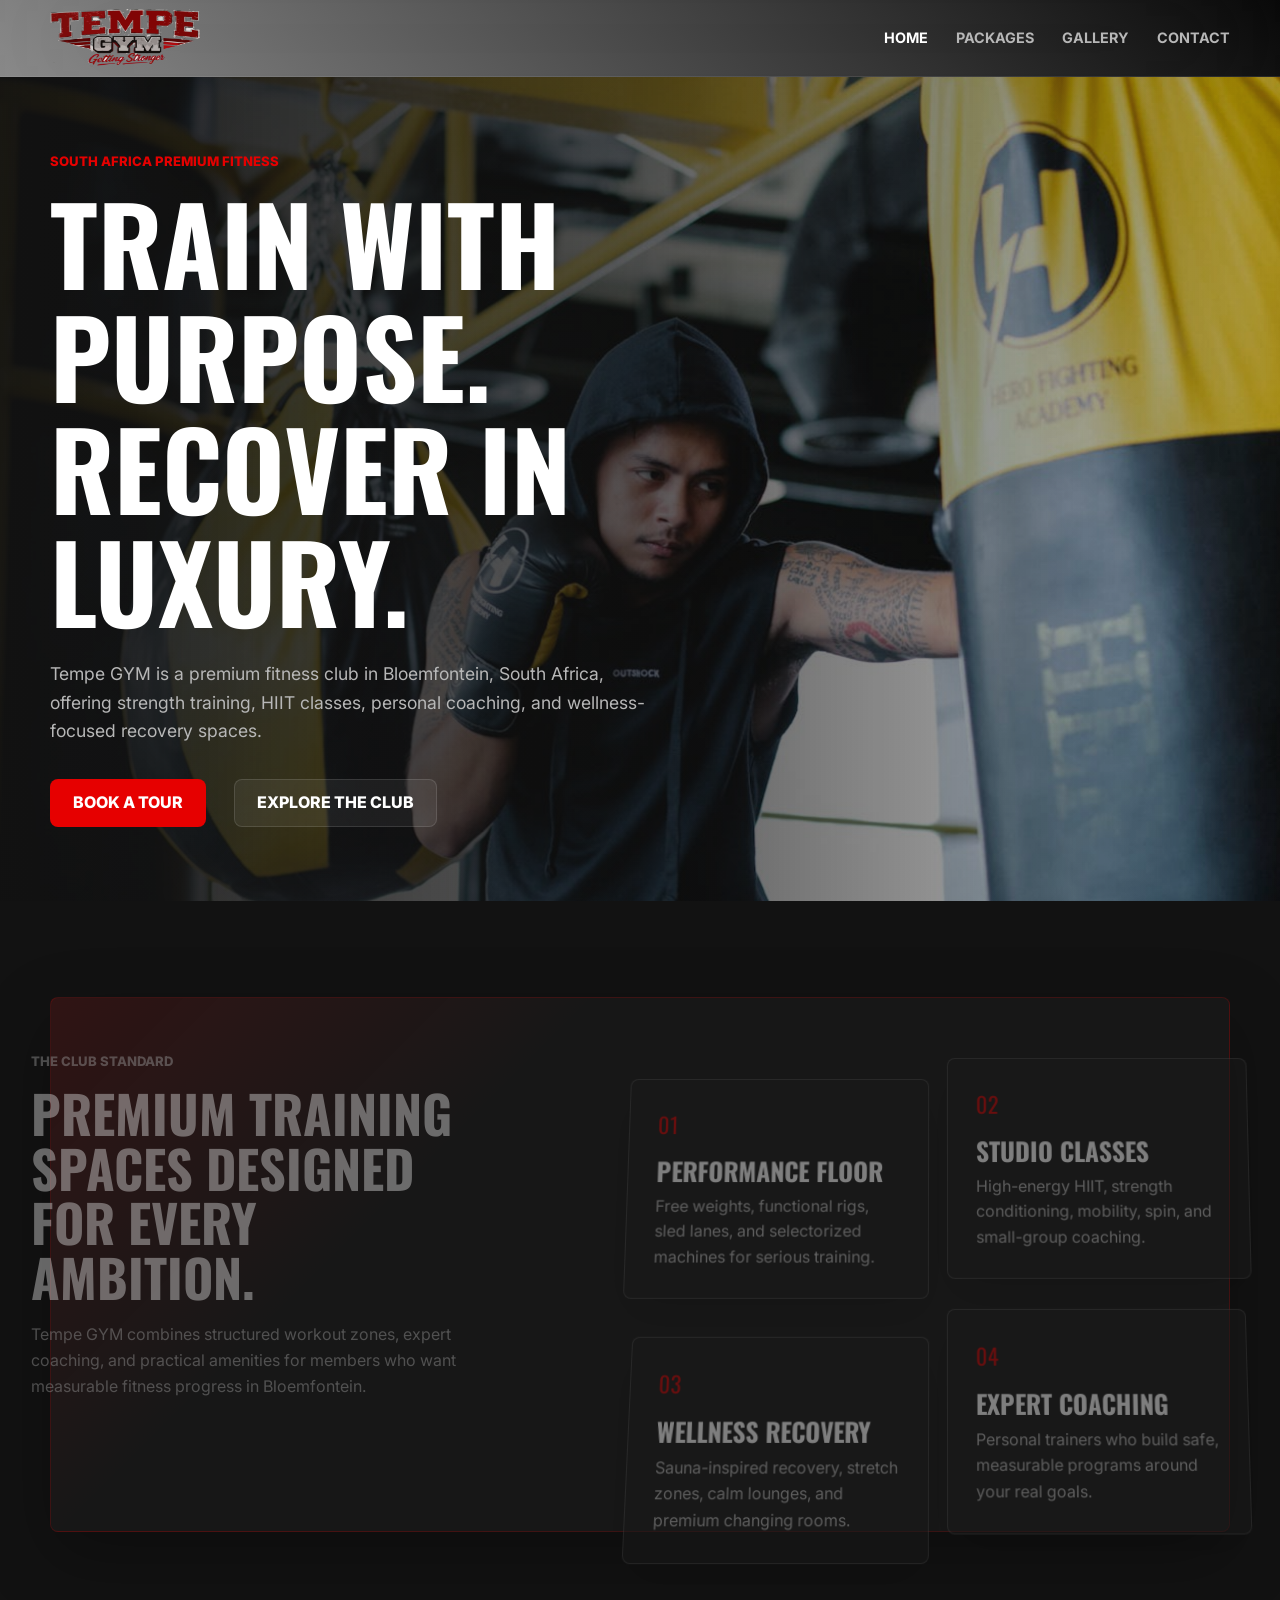
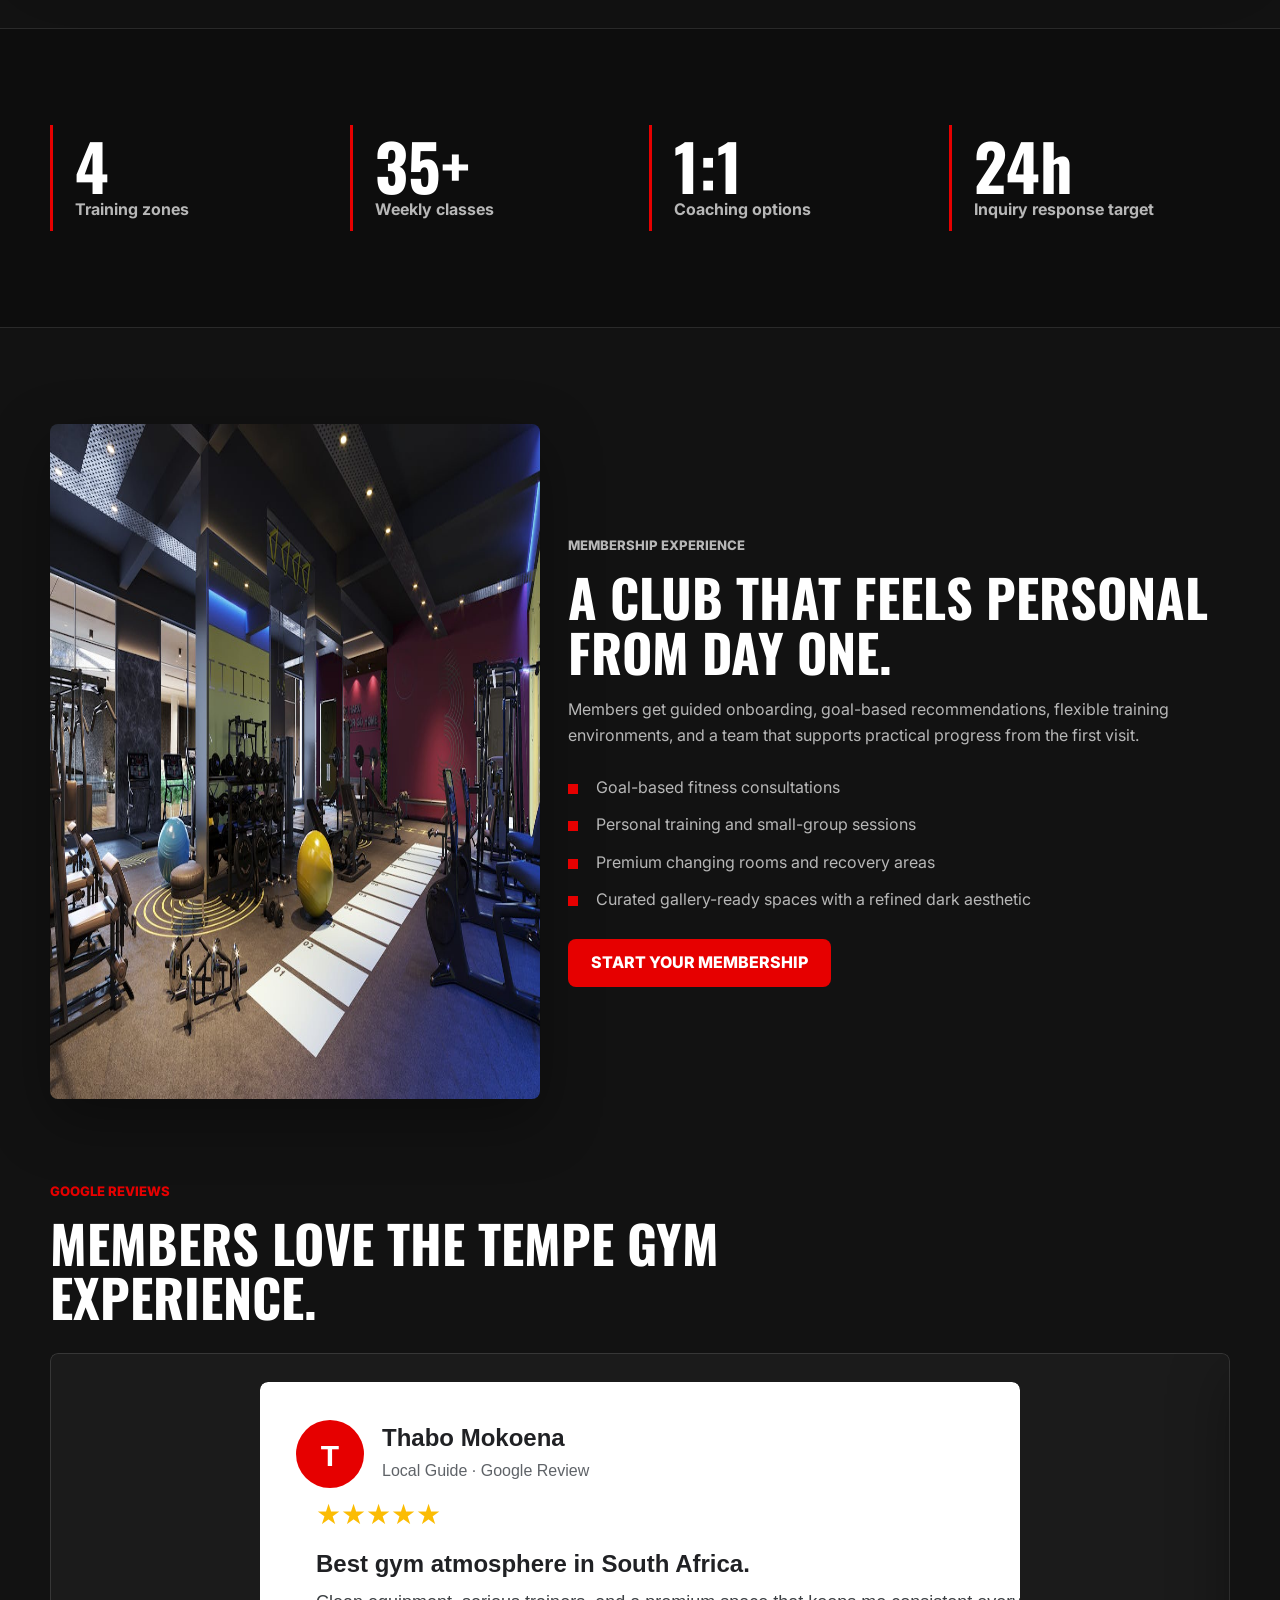
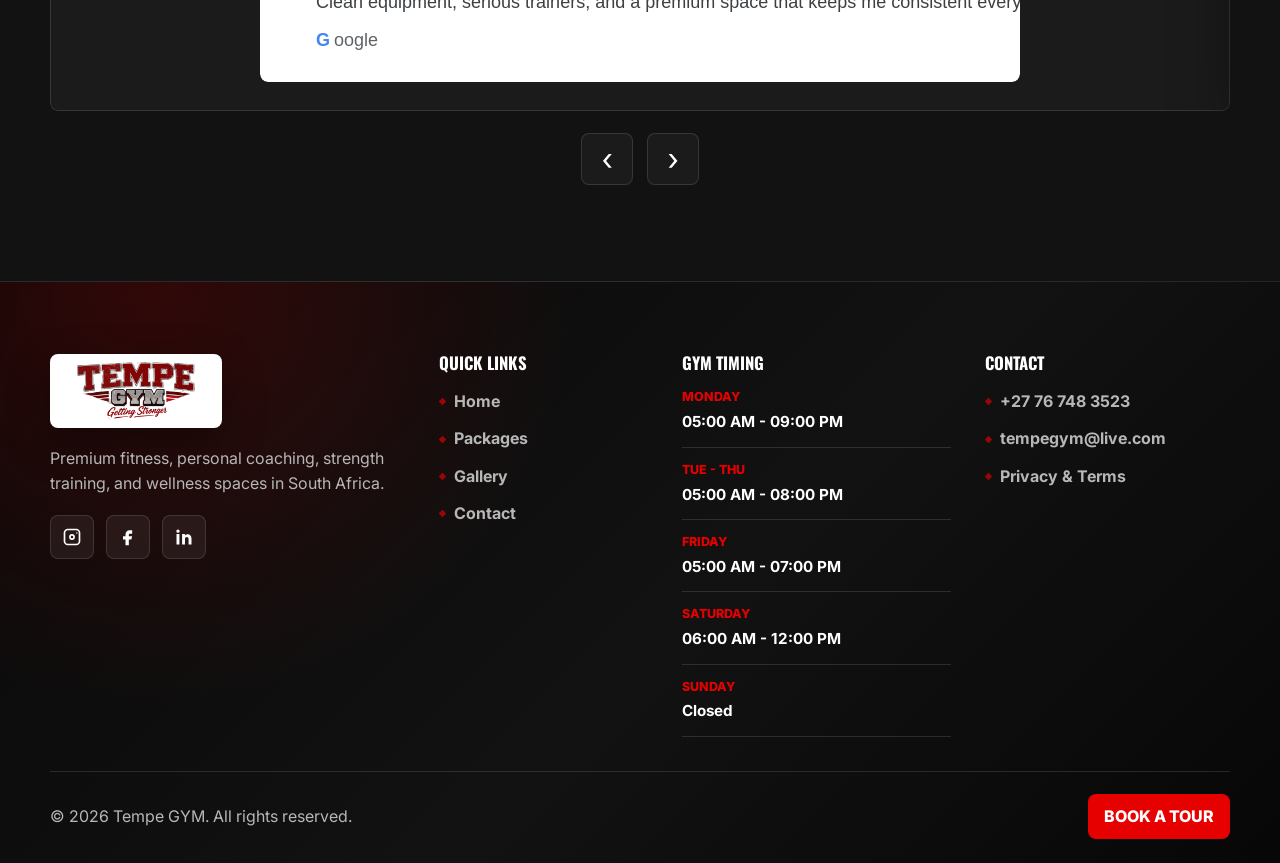
==== index.html @ 2aee2ef6 "Add files via upload Uploading the GYM Website first time." ====
﻿<!DOCTYPE html>
<html lang="en">
<head>
    <meta charset="UTF-8">
    <meta name="viewport" content="width=device-width, initial-scale=1.0">
    <meta name="description" content="Tempe GYM in Bloemfontein offers strength training, classes, personal coaching, wellness spaces, and flexible gym packages.">
    <meta name="robots" content="index, follow">
    <link rel="canonical" href="https://www.example.com/">
    <meta property="og:type" content="website">
    <meta property="og:site_name" content="Tempe GYM">
    <meta property="og:title" content="Tempe GYM Bloemfontein | Premium Fitness Club">
    <meta property="og:description" content="Tempe GYM in Bloemfontein offers strength training, classes, personal coaching, wellness spaces, and flexible gym packages.">
    <meta property="og:url" content="https://www.example.com/">
    <meta property="og:image" content="https://www.example.com/assets/img/hero-gym.jpg">
    <meta name="twitter:card" content="summary_large_image">
    <title>Tempe GYM Bloemfontein | Premium Fitness Club</title>
    <link rel="icon" type="image/png" href="assets/img/favicon.png">
    <link rel="preconnect" href="https://fonts.googleapis.com">
    <link rel="preconnect" href="https://fonts.gstatic.com" crossorigin>
    <link href="https://fonts.googleapis.com/css2?family=Inter:wght@400;500;600;700&family=Oswald:wght@500;600;700&display=swap" rel="stylesheet">
    <link rel="stylesheet" href="assets/css/style.css">
    <script type="application/ld+json">
{
    "@context": "https://schema.org",
    "@graph": [
        {
            "@type": "WebSite",
            "@id": "https://www.example.com/#website",
            "name": "Tempe GYM",
            "url": "https://www.example.com/",
            "inLanguage": "en-ZA"
        },
        {
            "@type": [
                "LocalBusiness",
                "HealthClub"
            ],
            "@id": "https://www.example.com/#localbusiness",
            "name": "Tempe GYM",
            "url": "https://www.example.com/",
            "image": "https://www.example.com/assets/img/logo.png",
            "telephone": "+27 76 748 3523",
            "email": "tempegym@live.com",
            "priceRange": "R200-R799",
            "address": {
                "@type": "PostalAddress",
                "streetAddress": "Furstenburg Rd, Tempe",
                "addressLocality": "Bloemfontein",
                "postalCode": "9300",
                "addressCountry": "ZA"
            },
            "openingHoursSpecification": [
                {
                    "@type": "OpeningHoursSpecification",
                    "dayOfWeek": "Monday",
                    "opens": "05:00",
                    "closes": "21:00"
                },
                {
                    "@type": "OpeningHoursSpecification",
                    "dayOfWeek": [
                        "Tuesday",
                        "Wednesday",
                        "Thursday"
                    ],
                    "opens": "05:00",
                    "closes": "20:00"
                },
                {
                    "@type": "OpeningHoursSpecification",
                    "dayOfWeek": "Friday",
                    "opens": "05:00",
                    "closes": "19:00"
                },
                {
                    "@type": "OpeningHoursSpecification",
                    "dayOfWeek": "Saturday",
                    "opens": "06:00",
                    "closes": "12:00"
                }
            ]
        },
        {
            "@type": "WebPage",
            "@id": "https://www.example.com/#webpage",
            "url": "https://www.example.com/",
            "name": "Tempe GYM Bloemfontein | Premium Fitness Club",
            "description": "Tempe GYM in Bloemfontein offers strength training, classes, personal coaching, wellness spaces, and flexible gym packages.",
            "isPartOf": {
                "@id": "https://www.example.com/#website"
            },
            "about": {
                "@id": "https://www.example.com/#localbusiness"
            },
            "inLanguage": "en-ZA"
        },
        {
            "@type": "ItemList",
            "@id": "https://www.example.com/#home-services",
            "name": "Tempe GYM training services",
            "itemListElement": [
                {
                    "@type": "ListItem",
                    "position": 1,
                    "name": "Performance strength floor"
                },
                {
                    "@type": "ListItem",
                    "position": 2,
                    "name": "HIIT and studio classes"
                },
                {
                    "@type": "ListItem",
                    "position": 3,
                    "name": "Personal training and coaching"
                },
                {
                    "@type": "ListItem",
                    "position": 4,
                    "name": "Wellness and recovery areas"
                }
            ]
        }
    ]
}    </script>
</head>
<body>
    <header class="site-header">
        <nav class="nav container" aria-label="Primary navigation">
            <a class="nav__brand" href="index.html" aria-label="Tempe GYM home">
                <span class="logo_img"><img src="assets/img/logo.png" alt="Tempe GYM logo" width="150" height="58"></span>
                <!-- <span>Tempe</span> GYM -->
            </a>
            <button class="nav__toggle" type="button" aria-expanded="false" aria-controls="nav-menu">
                <span></span>
                <span></span>
                <span></span>
            </button>
            <ul class="nav__menu" id="nav-menu">
                <li><a class="is-active" aria-current="page" href="index.html">Home</a></li>
                <li><a class=""  href="packages.html">Packages</a></li>
                <li><a class=""  href="gallery.html">Gallery</a></li>
                <li><a class=""  href="contact.html">Contact</a></li>
            </ul>
        </nav>
    </header>

<main>
    <section class="hero hero--home hero-slider" aria-label="Motivational gym highlights">
        <div class="hero-slider__slides" aria-hidden="true">
            <div class="hero-slider__slide is-active" style="background-image: url('assets/img/hero-gym.jpg');"></div>
            <div class="hero-slider__slide" style="background-image: url('assets/img/luxury-gym-floor.jpg');"></div>
            <div class="hero-slider__slide" style="background-image: url('assets/img/hiit-studio.jpg');"></div>
        </div>
        <div class="hero__overlay"></div>
        <div class="hero__content container reveal">
            <p class="eyebrow">South Africa Premium Fitness</p>
            <h1 class="hero__title">
                <span class="hero-slider__text is-active">Train with purpose. Recover in luxury.</span>
                <span class="hero-slider__text">Push harder than yesterday.</span>
                <span class="hero-slider__text">Your strength starts today.</span>
            </h1>
            <p class="hero__copy">
                Tempe GYM is a premium fitness club in Bloemfontein, South Africa, offering strength training,
                HIIT classes, personal coaching, and wellness-focused recovery spaces.
            </p>
            <div class="hero__actions">
                <a class="button button--primary" href="contact.html">Book a Tour</a>
                <a class="button button--ghost" href="gallery.html">Explore the Club</a>
            </div>
        </div>
    </section>

    <section class="section">
        <div class="container section__grid section__grid--two scroll-sync-section">
            <div class="section__intro reveal">
                <p class="eyebrow">The Club Standard</p>
                <h2>Premium training spaces designed for every ambition.</h2>
                <p>
                    Tempe GYM combines structured workout zones, expert coaching, and practical amenities for members
                    who want measurable fitness progress in Bloemfontein.
                </p>
            </div>
            <div class="feature-grid">
                <article class="feature-card reveal">
                    <span class="feature-card__number">01</span>
                    <h3>Performance Floor</h3>
                    <p>Free weights, functional rigs, sled lanes, and selectorized machines for serious training.</p>
                </article>
                <article class="feature-card reveal">
                    <span class="feature-card__number">02</span>
                    <h3>Studio Classes</h3>
                    <p>High-energy HIIT, strength conditioning, mobility, spin, and small-group coaching.</p>
                </article>
                <article class="feature-card reveal">
                    <span class="feature-card__number">03</span>
                    <h3>Wellness Recovery</h3>
                    <p>Sauna-inspired recovery, stretch zones, calm lounges, and premium changing rooms.</p>
                </article>
                <article class="feature-card reveal">
                    <span class="feature-card__number">04</span>
                    <h3>Expert Coaching</h3>
                    <p>Personal trainers who build safe, measurable programs around your real goals.</p>
                </article>
            </div>
        </div>
    </section>

    <section class="section section--dark">
        <div class="container stats">
            <div class="stat reveal">
                <strong>4</strong>
                <span>Training zones</span>
            </div>
            <div class="stat reveal">
                <strong>35+</strong>
                <span>Weekly classes</span>
            </div>
            <div class="stat reveal">
                <strong>1:1</strong>
                <span>Coaching options</span>
            </div>
            <div class="stat reveal">
                <strong>24h</strong>
                <span>Inquiry response target</span>
            </div>
        </div>
    </section>

    <section class="section">
        <div class="container lifestyle">
            <div class="lifestyle__media reveal">
                <img src="assets/img/luxury-gym-floor.jpg" alt="Premium gym strength floor with red lighting" width="900" height="675" loading="lazy">
            </div>
            <div class="lifestyle__content reveal">
                <p class="eyebrow">Membership Experience</p>
                <h2>A club that feels personal from day one.</h2>
                <p>
                    Members get guided onboarding, goal-based recommendations, flexible training environments,
                    and a team that supports practical progress from the first visit.
                </p>
                <ul class="check-list">
                    <li>Goal-based fitness consultations</li>
                    <li>Personal training and small-group sessions</li>
                    <li>Premium changing rooms and recovery areas</li>
                    <li>Curated gallery-ready spaces with a refined dark aesthetic</li>
                </ul>
                <a class="button button--primary" href="contact.html">Start Your Membership</a>
            </div>
        </div>

        <div class="container google-reviews reveal" aria-label="Google reviews carousel">
            <div class="google-reviews__intro">
                <p class="eyebrow">Google Reviews</p>
                <h2>Members love the Tempe GYM experience.</h2>
            </div>
            <div class="google-reviews__carousel">
                <div class="google-reviews__track">
                    <article class="google-review">
                        <img src="assets/img/google-review-1.svg" alt="Google review from Thabo Mokoena rating Tempe GYM five stars" width="760" height="300" loading="lazy">
                    </article>
                    <article class="google-review">
                        <img src="assets/img/google-review-2.svg" alt="Google review from Aisha Naidoo rating Tempe GYM five stars" width="760" height="300" loading="lazy">
                    </article>
                    <article class="google-review">
                        <img src="assets/img/google-review-3.svg" alt="Google review from Liam Jacobs rating Tempe GYM five stars" width="760" height="300" loading="lazy">
                    </article>
                </div>
            </div>
            <div class="google-reviews__controls" aria-label="Google review carousel controls">
                <button class="google-reviews__button" type="button" data-review-direction="prev" aria-label="Show previous Google review">&lsaquo;</button>
                <button class="google-reviews__button" type="button" data-review-direction="next" aria-label="Show next Google review">&rsaquo;</button>
            </div>
        </div>
    </section>
</main>

    <footer class="site-footer">
        <div class="container footer-grid">
            <div class="footer-about">
                <a class="footer-brand footer-brand--image" href="index.html" aria-label="Tempe GYM home">
                    <img src="assets/img/logo.png" alt="Tempe GYM logo" width="172" height="58" loading="lazy">
                </a>
                <p>Premium fitness, personal coaching, strength training, and wellness spaces in South Africa.</p>
                <div class="footer-social" aria-label="Social media links">
                    <a href="#" aria-label="Instagram profile">
                        <svg viewBox="0 0 24 24" aria-hidden="true"><path d="M7 2h10a5 5 0 0 1 5 5v10a5 5 0 0 1-5 5H7a5 5 0 0 1-5-5V7a5 5 0 0 1 5-5Zm0 2a3 3 0 0 0-3 3v10a3 3 0 0 0 3 3h10a3 3 0 0 0 3-3V7a3 3 0 0 0-3-3H7Zm5 4.5A3.5 3.5 0 1 1 12 15.5 3.5 3.5 0 0 1 12 8.5Zm0 2A1.5 1.5 0 1 0 12 13.5 1.5 1.5 0 0 0 12 10.5ZM17.8 6.4a.8.8 0 1 1-.8.8.8.8 0 0 1 .8-.8Z"/></svg>
                    </a>
                    <a href="#" aria-label="Facebook profile">
                        <svg viewBox="0 0 24 24" aria-hidden="true"><path d="M14 8h3V4h-3c-3 0-5 2-5 5v2H6v4h3v7h4v-7h3l1-4h-4V9c0-.6.4-1 1-1Z"/></svg>
                    </a>
                    <a href="#" aria-label="LinkedIn profile">
                        <svg viewBox="0 0 24 24" aria-hidden="true"><path d="M6.5 8.5H3V21h3.5V8.5ZM4.8 3A2 2 0 1 0 4.8 7 2 2 0 0 0 4.8 3ZM21 14c0-3.5-1.9-5.4-4.6-5.4a4 4 0 0 0-3.3 1.6V8.5H9.7V21h3.5v-6.5c0-1.7.9-2.6 2.2-2.6 1.2 0 2.1.8 2.1 2.6V21H21v-7Z"/></svg>
                    </a>
                </div>
            </div>

            <div class="footer-column">
                <h2>Quick Links</h2>
                <ul class="footer-links">
                    <li><a href="index.html">Home</a></li>
                    <li><a href="packages.html">Packages</a></li>
                    <li><a href="gallery.html">Gallery</a></li>
                    <li><a href="contact.html">Contact</a></li>
                </ul>
            </div>

            <div class="footer-column">
                <h2>Gym Timing</h2>
                <ul class="footer-schedule">
                    <li><span>Monday</span><strong>05:00 AM - 09:00 PM</strong></li>
                    <li><span>Tue - Thu</span><strong>05:00 AM - 08:00 PM</strong></li>
                    <li><span>Friday</span><strong>05:00 AM - 07:00 PM</strong></li>
                    <li><span>Saturday</span><strong>06:00 AM - 12:00 PM</strong></li>
                    <li><span>Sunday</span><strong>Closed</strong></li>
                </ul>
            </div>

            <div class="footer-column">
                <h2>Contact</h2>
                <ul class="footer-links footer-contact">
                    <li><a href="tel:+27767483523">+27 76 748 3523</a></li>
                    <li><a href="mailto:tempegym@live.com">tempegym@live.com</a></li>
                    <li><a href="legal.html#privacy">Privacy & Terms</a></li>
                </ul>
            </div>
        </div>

        <div class="container footer-bottom">
            <p>&copy; 2026 Tempe GYM. All rights reserved.</p>
            <a href="contact.html">Book a Tour</a>
        </div>
    </footer>
    <script src="assets/js/main.js" defer></script>
</body>
</html>
---- assets/css/style.css ----
/*
  Main stylesheet for the premium gym website.
  It includes a reset, design tokens, responsive layouts, and BEM-style classes.
*/
:root {
    --color-bg: #121212;
    --color-bg-elevated: #1b1b1b;
    --color-bg-soft: #232323;
    --color-primary: #e60000;
    --color-primary-dark: #a90000;
    --color-text: #ffffff;
    --color-muted: #b7b7b7;
    --color-border: rgba(255, 255, 255, 0.12);
    --font-body: 'Inter', Arial, sans-serif;
    --font-heading: 'Oswald', 'Montserrat', Arial, sans-serif;
    --container: 1180px;
    --radius: 8px;
    --shadow: 0 20px 60px rgba(0, 0, 0, 0.35);
}

*,
*::before,
*::after {
    box-sizing: border-box;
}

* {
    margin: 0;
    padding: 0;
}

html {
    scroll-behavior: smooth;
}

body {
    background: var(--color-bg);
    color: var(--color-text);
    font-family: var(--font-body);
    line-height: 1.6;
}

img,
iframe {
    display: block;
    max-width: 100%;
}

a {
    color: inherit;
    text-decoration: none;
}

ul {
    list-style: none;
}

button,
input,
textarea {
    font: inherit;
}

.container {
    width: min(100% - 32px, var(--container));
    margin-inline: auto;
}

.site-header {
    position: sticky;
    top: 0;
    z-index: 50;
    background: linear-gradient(45deg, rgba(255, 255, 255, 0.5), rgba(0, 0, 0, 0.5));
    border-bottom: 1px solid var(--color-border);
    backdrop-filter: blur(75px);
    
}

.nav {
    min-height: 76px;
    display: flex;
    align-items: center;
    justify-content: space-between;
    gap: 24px;
}

.nav__brand,
.footer-brand {
    font-family: var(--font-heading);
    font-size: 1.6rem;
    font-weight: 700;
    letter-spacing: 0;
    text-transform: uppercase;
}

.nav__brand span,
.footer-brand span {
    color: var(--color-primary);
}

.nav__menu {
    display: flex;
    align-items: center;
    gap: 28px;
}

.nav__menu a {
    color: var(--color-muted);
    font-weight: 700;
    font-size: 0.9rem;
    text-transform: uppercase;
    transition: color 180ms ease;
}

.nav__menu a:hover,
.nav__menu a.is-active {
    color: var(--color-text);
}

.nav__toggle {
    width: 44px;
    height: 44px;
    display: none;
    place-items: center;
    gap: 5px;
    background: transparent;
    border: 1px solid var(--color-border);
    border-radius: var(--radius);
    cursor: pointer;
}

.nav__toggle span {
    width: 20px;
    height: 2px;
    background: var(--color-text);
}

.hero {
    position: relative;
    min-height: calc(100vh - 76px);
    display: grid;
    align-items: center;
    overflow: hidden;
    background: url('../img/hero-gym.svg') center / cover no-repeat;
}

.hero-slider {
    background: var(--color-bg);
}

.hero-slider__slides,
.hero-slider__slide {
    position: absolute;
    inset: 0;
}

.hero-slider__slide {
    background-position: center;
    background-size: cover;
    opacity: 0;
    filter: grayscale(0.35) brightness(0.72) saturate(0.9);
    transform: scale(1.12) translateX(-2%);
    transition: opacity 1000ms ease, filter 1000ms ease, transform 6500ms ease;
}

.hero-slider__slide.is-active {
    opacity: 1;
    filter: grayscale(0) brightness(1) saturate(1.12);
    transform: scale(1.02) translateX(0);
    animation: heroImageDrift 5000ms ease forwards;
}

.hero__overlay {
    position: absolute;
    inset: 0;
    background: linear-gradient(90deg, rgba(18, 18, 18, 0.96), rgba(18, 18, 18, 0.68), rgba(18, 18, 18, 0.2));
}

.hero__content {
    position: relative;
    max-width: 760px;
    margin-left: max(16px, calc((100vw - var(--container)) / 2));
}

.eyebrow {
    color: var(--color-primary);
    font-size: 0.82rem;
    font-weight: 800;
    letter-spacing: 0;
    text-transform: uppercase;
    margin-bottom: 14px;
}

h1,
h2,
h3 {
    font-family: var(--font-heading);
    line-height: 1.05;
    text-transform: uppercase;
}

.hero__title {
    display: grid;
    font-size: clamp(3.4rem, 9vw, 6.7rem);
    margin-bottom: 24px;
}

.hero-slider__text {
    grid-area: 1 / 1;
    opacity: 0;
    filter: blur(8px);
    transform: translateY(30px) skewY(2deg);
    transition: opacity 700ms ease, filter 700ms ease, transform 700ms ease;
}

.hero-slider__text.is-active {
    opacity: 1;
    filter: blur(0);
    transform: translateY(0) skewY(0);
    animation: heroTextPop 750ms cubic-bezier(0.16, 1, 0.3, 1);
}

.hero__content .eyebrow,
.hero__copy,
.hero__actions {
    transition: opacity 420ms ease, transform 420ms ease;
}

.hero__content.is-switching .eyebrow,
.hero__content.is-switching .hero__copy,
.hero__content.is-switching .hero__actions {
    animation: heroContentPulse 680ms ease;
}

@keyframes heroImageDrift {
    from {
        transform: scale(1.1) translateX(2%);
    }

    to {
        transform: scale(1.02) translateX(0);
    }
}

@keyframes heroTextPop {
    0% {
        opacity: 0;
        filter: blur(12px);
        transform: translateY(38px) scale(0.96);
    }

    58% {
        opacity: 1;
        filter: blur(0);
        transform: translateY(-4px) scale(1.01);
    }

    100% {
        opacity: 1;
        filter: blur(0);
        transform: translateY(0) scale(1);
    }
}

@keyframes heroContentPulse {
    0% {
        opacity: 0.35;
        transform: translateY(14px);
    }

    100% {
        opacity: 1;
        transform: translateY(0);
    }
}

.hero__copy,
.page-hero p,
.section__intro p,
.lifestyle__content p,
.legal-block p,
.site-footer p {
    color: var(--color-muted);
}

.hero__copy {
    max-width: 620px;
    font-size: 1.1rem;
    margin-bottom: 34px;
}

.hero__actions,
.section__grid,
.lifestyle,
.contact-layout,
.footer-grid {
    display: grid;
    gap: 28px;
}

.hero__actions {
    grid-template-columns: repeat(2, fit-content(220px));
}

.button {
    min-height: 48px;
    display: inline-flex;
    align-items: center;
    justify-content: center;
    border: 1px solid transparent;
    border-radius: var(--radius);
    padding: 0 22px;
    font-weight: 800;
    text-transform: uppercase;
    cursor: pointer;
    transition: transform 180ms ease, background 180ms ease, border-color 180ms ease;
}

.button:hover {
    transform: translateY(-2px);
}

.button--primary {
    background: var(--color-primary);
    color: var(--color-text);
}

.button--primary:hover {
    background: var(--color-primary-dark);
}

.button--ghost {
    border-color: var(--color-border);
    background: rgba(255, 255, 255, 0.06);
}

.section {
    padding: 96px 0;
}

.section--dark {
    background: #0d0d0d;
    border-block: 1px solid var(--color-border);
}

.section__grid--two,
.lifestyle,
.contact-layout {
    grid-template-columns: 0.85fr 1.15fr;
    align-items: start;
}

.scroll-sync-section {
    --scroll-progress: 0;
    --intro-move: calc((1 - var(--scroll-progress)) * 54px);
    --cards-move: calc((1 - var(--scroll-progress)) * -54px);
    --section-brightness: calc(0.82 + (var(--scroll-progress) * 0.26));
    --section-saturation: calc(0.88 + (var(--scroll-progress) * 0.36));
    position: relative;
    padding: 34px;
    border: 1px solid rgba(230, 0, 0, 0.18);
    border-radius: var(--radius);
    background:
        linear-gradient(135deg, rgba(230, 0, 0, 0.12), transparent 32%),
        rgba(255, 255, 255, 0.025);
    box-shadow: 0 24px 70px rgba(0, 0, 0, 0.28);
    transition: border-color 140ms ease, box-shadow 140ms ease, background 140ms ease;
}

.scroll-sync-section:hover {
    border-color: rgba(255, 32, 32, 0.9);
    background:
        linear-gradient(135deg, rgba(255, 38, 38, 0.34), transparent 38%),
        rgba(255, 255, 255, 0.07);
    box-shadow: 0 0 0 1px rgba(255, 56, 56, 0.28), 0 30px 90px rgba(255, 0, 0, 0.28), 0 24px 70px rgba(0, 0, 0, 0.36);
}

.scroll-sync-section .section__intro,
.scroll-sync-section .section__intro.reveal.is-visible {
    transform: translateX(calc(-1 * var(--intro-move))) translateY(calc(var(--intro-move) * 0.35));
    filter: brightness(var(--section-brightness)) saturate(var(--section-saturation));
    opacity: calc(0.45 + (var(--scroll-progress) * 0.55));
    transition: filter 45ms linear, opacity 45ms linear, transform 45ms linear;
}

.scroll-sync-section:hover .section__intro {
    filter: brightness(1.24) saturate(1.5) contrast(1.08);
}

.scroll-sync-section .feature-grid {
    perspective: 900px;
    transform: translateX(calc(-1 * var(--cards-move)));
    transition: transform 45ms linear;
}

.scroll-sync-section .feature-card,
.scroll-sync-section .feature-card.reveal.is-visible {
    transform: translateY(calc((1 - var(--scroll-progress)) * 44px)) rotateX(calc((1 - var(--scroll-progress)) * 6deg));
    filter: brightness(var(--section-brightness)) saturate(var(--section-saturation));
    opacity: calc(0.55 + (var(--scroll-progress) * 0.45));
    border-color: rgba(255, 255, 255, 0.16);
    box-shadow: 0 18px 48px rgba(0, 0, 0, 0.22);
    transition: filter 45ms linear, opacity 45ms linear, transform 140ms ease, border-color 140ms ease, box-shadow 140ms ease, background 140ms ease;
}

.scroll-sync-section .feature-card:hover {
    z-index: 2;
    background: linear-gradient(145deg, #2a2a2a, #171717);
    border-color: rgba(255, 45, 45, 1);
    filter: brightness(1.34) saturate(1.65) contrast(1.12);
    opacity: 1;
    transform: translateY(-12px) scale(1.06);
    box-shadow: 0 0 0 1px rgba(255, 255, 255, 0.08), 0 0 32px rgba(255, 0, 0, 0.42), 0 28px 72px rgba(255, 0, 0, 0.34), 0 18px 48px rgba(0, 0, 0, 0.32);
}

.scroll-sync-section .feature-grid:hover .feature-card:not(:hover) {
    opacity: 0.52;
    filter: grayscale(0.62) brightness(0.66) saturate(0.7);
}

.scroll-sync-section .feature-card:hover .feature-card__number {
    color: #ff2b2b;
    text-shadow: 0 0 10px rgba(255, 43, 43, 0.92), 0 0 28px rgba(255, 0, 0, 0.7);
}

.scroll-sync-section .feature-card:hover h3 {
    color: #ffffff;
    text-shadow: 0 0 18px rgba(255, 255, 255, 0.18);
}

.scroll-sync-section .feature-card:hover p {
    color: #f2f2f2;
}

.scroll-sync-section .feature-card:nth-child(2),
.scroll-sync-section .feature-card.reveal.is-visible:nth-child(2) {
    transform: translateY(calc((1 - var(--scroll-progress)) * 24px)) rotateX(calc((1 - var(--scroll-progress)) * 4deg));
}

.scroll-sync-section .feature-card:nth-child(3),
.scroll-sync-section .feature-card.reveal.is-visible:nth-child(3) {
    transform: translateY(calc((1 - var(--scroll-progress)) * 64px)) rotateX(calc((1 - var(--scroll-progress)) * 8deg));
}

.scroll-sync-section .feature-card:nth-child(4),
.scroll-sync-section .feature-card.reveal.is-visible:nth-child(4) {
    transform: translateY(calc((1 - var(--scroll-progress)) * 36px)) rotateX(calc((1 - var(--scroll-progress)) * 5deg));
}

.scroll-sync-section.is-scroll-complete .feature-card {
    border-color: rgba(230, 0, 0, 0.28);
}

.section__intro h2,
.lifestyle__content h2,
.contact-form h2,
.contact-panel h2,
.legal-block h2 {
    font-size: clamp(2rem, 5vw, 3.25rem);
    margin-bottom: 18px;
}

.feature-grid,
.gallery-grid,
.stats,
.footer-grid {
    display: grid;
    gap: 18px;
}

.feature-grid {
    grid-template-columns: repeat(2, minmax(0, 1fr));
}

.feature-card,
.contact-panel,
.contact-form,
.legal-block {
    background: var(--color-bg-elevated);
    border: 1px solid var(--color-border);
    border-radius: var(--radius);
    padding: 28px;
}

.feature-card__number {
    color: var(--color-primary);
    font-family: var(--font-heading);
    font-size: 1.4rem;
}

.feature-card h3 {
    font-size: 1.6rem;
    margin: 16px 0 10px;
}

.feature-card p,
.contact-method p,
.contact-panel__lead {
    color: var(--color-muted);
}

.stats {
    grid-template-columns: repeat(4, 1fr);
}

.stat {
    border-left: 3px solid var(--color-primary);
    padding: 8px 0 8px 22px;
}

.stat strong {
    display: block;
    font-family: var(--font-heading);
    font-size: clamp(2.4rem, 6vw, 4rem);
    line-height: 1;
}

.stat span {
    color: var(--color-muted);
    font-weight: 700;
}

.lifestyle {
    align-items: center;
}

.google-reviews {
    margin-top: 82px;
}

.google-reviews__intro {
    max-width: 720px;
    margin-bottom: 28px;
}

.google-reviews__intro h2 {
    font-size: clamp(2rem, 5vw, 3.25rem);
}

.google-reviews__carousel {
    position: relative;
    overflow: hidden;
    border-radius: var(--radius);
}

.google-reviews__track {
    display: flex;
    transition: transform 520ms ease;
}

.google-review {
    min-width: 100%;
    display: grid;
    place-items: center;
    padding: 28px;
    background: var(--color-bg-elevated);
    border: 1px solid var(--color-border);
    border-radius: var(--radius);
    box-shadow: var(--shadow);
}

.google-review img {
    width: min(100%, 760px);
    border-radius: var(--radius);
}

.google-reviews__controls {
    display: flex;
    justify-content: center;
    gap: 14px;
    margin-top: 22px;
}

.google-reviews__button {
    width: 52px;
    height: 52px;
    display: grid;
    place-items: center;
    color: var(--color-text);
    background: var(--color-bg-elevated);
    border: 1px solid var(--color-border);
    border-radius: var(--radius);
    font-size: 2rem;
    line-height: 1;
    cursor: pointer;
    transition: background 180ms ease, border-color 180ms ease, transform 180ms ease;
}

.google-reviews__button:hover {
    background: var(--color-primary);
    border-color: var(--color-primary);
    transform: translateY(-2px);
}

.lifestyle__media img,
.gallery-card,
.map-frame {
    border-radius: var(--radius);
    overflow: hidden;
    box-shadow: var(--shadow);
}

.check-list {
    display: grid;
    gap: 12px;
    margin: 26px 0;
}

.check-list li {
    position: relative;
    padding-left: 28px;
    color: var(--color-muted);
}

.check-list li::before {
    content: '';
    position: absolute;
    left: 0;
    top: 9px;
    width: 10px;
    height: 10px;
    background: var(--color-primary);
}

.page-hero {
    padding: 116px 0 72px;
    background: linear-gradient(135deg, #151515, #0b0b0b);
    border-bottom: 1px solid var(--color-border);
}

.page-hero h1 {
    max-width: 840px;
    font-size: clamp(2.6rem, 7vw, 5.5rem);
    margin-bottom: 16px;
}

.page-hero p {
    max-width: 720px;
    font-size: 1.05rem;
}

.contact-layout {
    grid-template-columns: 0.8fr 1.2fr;
}

.contact-method {
    border-top: 1px solid var(--color-border);
    padding-top: 18px;
    margin-top: 18px;
}

.contact-method span {
    display: block;
    color: var(--color-primary);
    font-weight: 800;
    margin-bottom: 5px;
}

.contact-form {
    display: grid;
    gap: 18px;
}

.faq-layout {
    display: grid;
    grid-template-columns: 0.85fr 1.15fr;
    gap: 34px;
    align-items: start;
}

.faq-accordion {
    display: grid;
    gap: 14px;
}

.faq-item {
    background: var(--color-bg-elevated);
    border: 1px solid var(--color-border);
    border-radius: var(--radius);
    overflow: hidden;
    transition: border-color 180ms ease, box-shadow 180ms ease, transform 180ms ease;
}

.faq-item:hover,
.faq-item.is-open {
    border-color: rgba(230, 0, 0, 0.62);
    box-shadow: 0 18px 48px rgba(230, 0, 0, 0.16);
}

.faq-item:hover {
    transform: translateY(-3px);
}

.faq-question {
    width: 100%;
    display: flex;
    align-items: center;
    justify-content: space-between;
    gap: 18px;
    padding: 22px 24px;
    color: var(--color-text);
    background: transparent;
    border: 0;
    text-align: left;
    cursor: pointer;
}

.faq-question span {
    font-weight: 800;
    text-transform: uppercase;
}

.faq-question strong {
    width: 34px;
    height: 34px;
    flex: 0 0 34px;
    display: grid;
    place-items: center;
    color: var(--color-text);
    background: var(--color-primary);
    border-radius: var(--radius);
    font-size: 1.45rem;
    line-height: 1;
    transition: transform 180ms ease, background 180ms ease;
}

.faq-item.is-open .faq-question strong {
    background: var(--color-primary-dark);
    transform: rotate(45deg);
}

.faq-answer {
    max-height: 0;
    overflow: hidden;
    transition: max-height 260ms ease;
}

.faq-answer p {
    color: var(--color-muted);
    padding: 0 24px 24px;
}

.form-field {
    display: grid;
    gap: 8px;
}

.form-field label {
    font-weight: 800;
    text-transform: uppercase;
    font-size: 0.82rem;
}

.form-field input,
.form-field textarea {
    width: 100%;
    color: var(--color-text);
    background: var(--color-bg);
    border: 1px solid var(--color-border);
    border-radius: var(--radius);
    padding: 14px 16px;
    outline: none;
}

.form-field input:focus,
.form-field textarea:focus {
    border-color: var(--color-primary);
}

.form-field small {
    min-height: 18px;
    color: #ff6b6b;
}

.form-field.is-invalid input,
.form-field.is-invalid textarea {
    border-color: #ff6b6b;
}

.alert {
    border-radius: var(--radius);
    padding: 14px 16px;
    font-weight: 700;
}

.alert--success {
    background: rgba(46, 204, 113, 0.14);
    border: 1px solid rgba(46, 204, 113, 0.45);
}

.alert--error {
    background: rgba(230, 0, 0, 0.14);
    border: 1px solid rgba(230, 0, 0, 0.45);
}

.map-frame iframe {
    width: 100%;
    height: 430px;
    border: 0;
    filter: grayscale(1);
    transition: filter 280ms ease;
}

.map-frame:hover iframe,
.map-frame:focus-within iframe {
    filter: grayscale(0);
}

.gallery-grid {
    grid-template-columns: repeat(3, minmax(0, 1fr));
}

.package-grid {
    display: grid;
    grid-template-columns: repeat(4, minmax(0, 1fr));
    gap: 18px;
}

.package-card {
    overflow: hidden;
    background: var(--color-bg-elevated);
    border: 1px solid var(--color-border);
    border-radius: var(--radius);
    box-shadow: var(--shadow);
    transition: transform 220ms ease, filter 220ms ease, opacity 220ms ease, border-color 220ms ease, box-shadow 220ms ease;
}

.package-card img {
    width: 100%;
    aspect-ratio: 16 / 9;
    object-fit: cover;
    transition: filter 220ms ease, transform 220ms ease;
}

.package-card__content {
    display: grid;
    gap: 10px;
    padding: 18px;
}

.package-card__duration {
    color: var(--color-primary);
    font-weight: 800;
    font-size: 0.82rem;
    text-transform: uppercase;
}

.package-card strong {
    font-family: var(--font-heading);
    font-size: clamp(1.9rem, 4vw, 2.55rem);
    line-height: 1;
}

.package-card p {
    color: var(--color-muted);
    font-size: 0.92rem;
    line-height: 1.45;
}

.package-card .button {
    width: 100%;
}

.package-grid:hover .package-card {
    opacity: 0.55;
    filter: grayscale(0.65) brightness(0.78);
}

.package-grid .package-card:hover {
    z-index: 2;
    opacity: 1;
    filter: grayscale(0) brightness(1.14) saturate(1.18);
    transform: translateY(-10px) scale(1.04);
    border-color: rgba(230, 0, 0, 0.72);
    box-shadow: 0 24px 70px rgba(230, 0, 0, 0.24), var(--shadow);
}

.package-grid .package-card:hover img {
    filter: saturate(1.28) contrast(1.08);
    transform: scale(1.04);
}

.gallery-card {
    background: var(--color-bg-elevated);
    border: 1px solid var(--color-border);
    transition: transform 220ms ease, border-color 220ms ease, box-shadow 220ms ease, filter 220ms ease;
}

.gallery-card__button {
    width: 100%;
    display: grid;
    text-align: left;
    color: var(--color-text);
    background: transparent;
    border: 0;
    cursor: pointer;
}

.gallery-card img {
    width: 100%;
    aspect-ratio: 16 / 9;
    object-fit: cover;
    filter: grayscale(0.35) brightness(0.86);
    transition: transform 260ms ease, filter 260ms ease;
}

.gallery-card:hover,
.gallery-card:focus-within {
    transform: translateY(-8px) scale(1.02);
    border-color: rgba(230, 0, 0, 0.68);
    box-shadow: 0 22px 64px rgba(230, 0, 0, 0.2), var(--shadow);
}

.gallery-card:hover img {
    filter: grayscale(0) brightness(1.08) saturate(1.22);
    transform: scale(1.08);
}

.gallery-card:focus-within img {
    filter: grayscale(0) brightness(1.08) saturate(1.22);
    transform: scale(1.08);
}

.gallery-card__category {
    color: var(--color-primary);
    font-size: 0.78rem;
    font-weight: 800;
    text-transform: uppercase;
    padding: 12px 16px 2px;
}

.gallery-card strong {
    padding: 0 16px 14px;
    font-size: 1rem;
    line-height: 1.25;
}

.lightbox {
    position: fixed;
    inset: 0;
    z-index: 100;
    display: none;
    place-items: center;
    gap: 18px;
    background: rgba(0, 0, 0, 0.9);
    padding: 28px;
}

.lightbox.is-open {
    display: grid;
}

.lightbox__image {
    max-height: 75vh;
    border-radius: var(--radius);
}

.lightbox__title {
    font-size: clamp(1.6rem, 4vw, 2.8rem);
}

.lightbox__close {
    position: absolute;
    top: 20px;
    right: 20px;
    width: 46px;
    height: 46px;
    color: var(--color-text);
    background: var(--color-primary);
    border: 0;
    border-radius: var(--radius);
    font-size: 2rem;
    line-height: 1;
    cursor: pointer;
}

.legal-layout {
    display: grid;
    gap: 20px;
}

.site-footer {
    padding: 72px 0 24px;
    background:
        radial-gradient(circle at 12% 0%, rgba(230, 0, 0, 0.18), transparent 34%),
        linear-gradient(135deg, #080808, #121212 55%, #070707);
    border-top: 1px solid var(--color-border);
}

.footer-grid {
    grid-template-columns: 1.45fr 0.85fr 1.1fr 1fr;
    gap: 34px;
    align-items: start;
}

.site-footer h2 {
    color: var(--color-text);
    font-size: 1.05rem;
    margin-bottom: 16px;
}

.footer-about {
    display: grid;
    gap: 18px;
}

.footer-brand--image {
    width: 172px;
    display: inline-flex;
    align-items: center;
    padding: 8px 12px;
    background: #ffffff;
    border-radius: var(--radius);
    box-shadow: 0 16px 42px rgba(0, 0, 0, 0.34);
    transition: transform 200ms ease, box-shadow 200ms ease;
}

.footer-brand--image:hover {
    transform: translateY(-4px);
    box-shadow: 0 20px 52px rgba(230, 0, 0, 0.24);
}

.footer-brand--image img {
    width: 100%;
    height: 58px;
    object-fit: contain;
}

.footer-social {
    display: flex;
    flex-wrap: wrap;
    gap: 12px;
}

.footer-social a {
    width: 44px;
    height: 44px;
    display: grid;
    place-items: center;
    color: var(--color-text);
    background: rgba(255, 255, 255, 0.06);
    border: 1px solid var(--color-border);
    border-radius: var(--radius);
    transition: transform 200ms ease, background 200ms ease, border-color 200ms ease, box-shadow 200ms ease;
}

.footer-social a:hover {
    background: var(--color-primary);
    border-color: var(--color-primary);
    transform: translateY(-5px) rotate(-2deg);
    box-shadow: 0 14px 34px rgba(230, 0, 0, 0.32);
}

.footer-social svg {
    width: 20px;
    height: 20px;
    fill: currentColor;
}

.footer-column {
    min-width: 0;
}

.footer-links {
    display: grid;
    gap: 10px;
}

.footer-links a {
    position: relative;
    display: inline-flex;
    align-items: center;
    gap: 8px;
    color: var(--color-muted);
    font-weight: 700;
    transition: color 180ms ease, transform 180ms ease;
}

.footer-links a::before {
    content: '';
    width: 7px;
    height: 7px;
    background: var(--color-primary);
    opacity: 0.65;
    transform: rotate(45deg) scale(0.75);
    transition: opacity 180ms ease, transform 180ms ease;
}

.footer-links a:hover {
    color: var(--color-text);
    transform: translateX(7px);
}

.footer-links a:hover::before {
    opacity: 1;
    transform: rotate(45deg) scale(1.1);
}

.footer-schedule {
    display: grid;
    gap: 12px;
}

.footer-schedule li {
    display: grid;
    gap: 3px;
    padding-bottom: 12px;
    border-bottom: 1px solid var(--color-border);
}

.footer-schedule span {
    color: var(--color-primary);
    font-size: 0.78rem;
    font-weight: 800;
    text-transform: uppercase;
}

.footer-schedule strong {
    color: var(--color-text);
    font-size: 0.95rem;
}

.footer-contact a {
    overflow-wrap: anywhere;
}

.footer-bottom {
    border-top: 1px solid var(--color-border);
    margin-top: 34px;
    padding-top: 22px;
    display: flex;
    align-items: center;
    justify-content: space-between;
    gap: 18px;
}

.footer-bottom a {
    color: var(--color-text);
    background: var(--color-primary);
    border-radius: var(--radius);
    padding: 10px 16px;
    font-weight: 800;
    text-transform: uppercase;
    transition: transform 180ms ease, background 180ms ease;
}

.footer-bottom a:hover {
    background: var(--color-primary-dark);
    transform: translateY(-2px);
}

.reveal {
    opacity: 0;
    transform: translateY(22px);
    transition: opacity 550ms ease, transform 550ms ease;
}

.reveal.is-visible {
    opacity: 1;
    transform: translateY(0);
}

@media (max-width: 900px) {
    .nav__toggle {
        display: grid;
    }

    .nav__menu {
        position: absolute;
        top: 76px;
        left: 0;
        right: 0;
        display: none;
        grid-template-columns: 1fr;
        background: var(--color-bg);
        border-bottom: 1px solid var(--color-border);
        padding: 20px 16px;
    }

    .nav__menu.is-open {
        display: grid;
    }

    .section__grid--two,
    .lifestyle,
    .contact-layout,
    .faq-layout,
    .footer-grid {
        grid-template-columns: 1fr;
    }

    .hero__content {
        margin-inline: auto;
    }

    .stats,
    .gallery-grid {
        grid-template-columns: repeat(2, 1fr);
    }

    .package-grid {
        grid-template-columns: repeat(2, minmax(0, 1fr));
    }
}

@media (max-width: 640px) {
    .hero {
        min-height: 760px;
    }

    .hero__actions,
    .feature-grid,
    .stats,
    .gallery-grid,
    .package-grid {
        grid-template-columns: 1fr;
    }

    .hero__title {
        font-size: 3.2rem;
    }

    .google-reviews {
        margin-top: 58px;
    }

    .google-review {
        padding: 16px;
    }

    .section {
        padding: 68px 0;
    }

    .footer-bottom {
        align-items: flex-start;
        flex-direction: column;
    }

    .feature-card,
    .contact-panel,
    .contact-form,
    .legal-block {
        padding: 22px;
    }
}
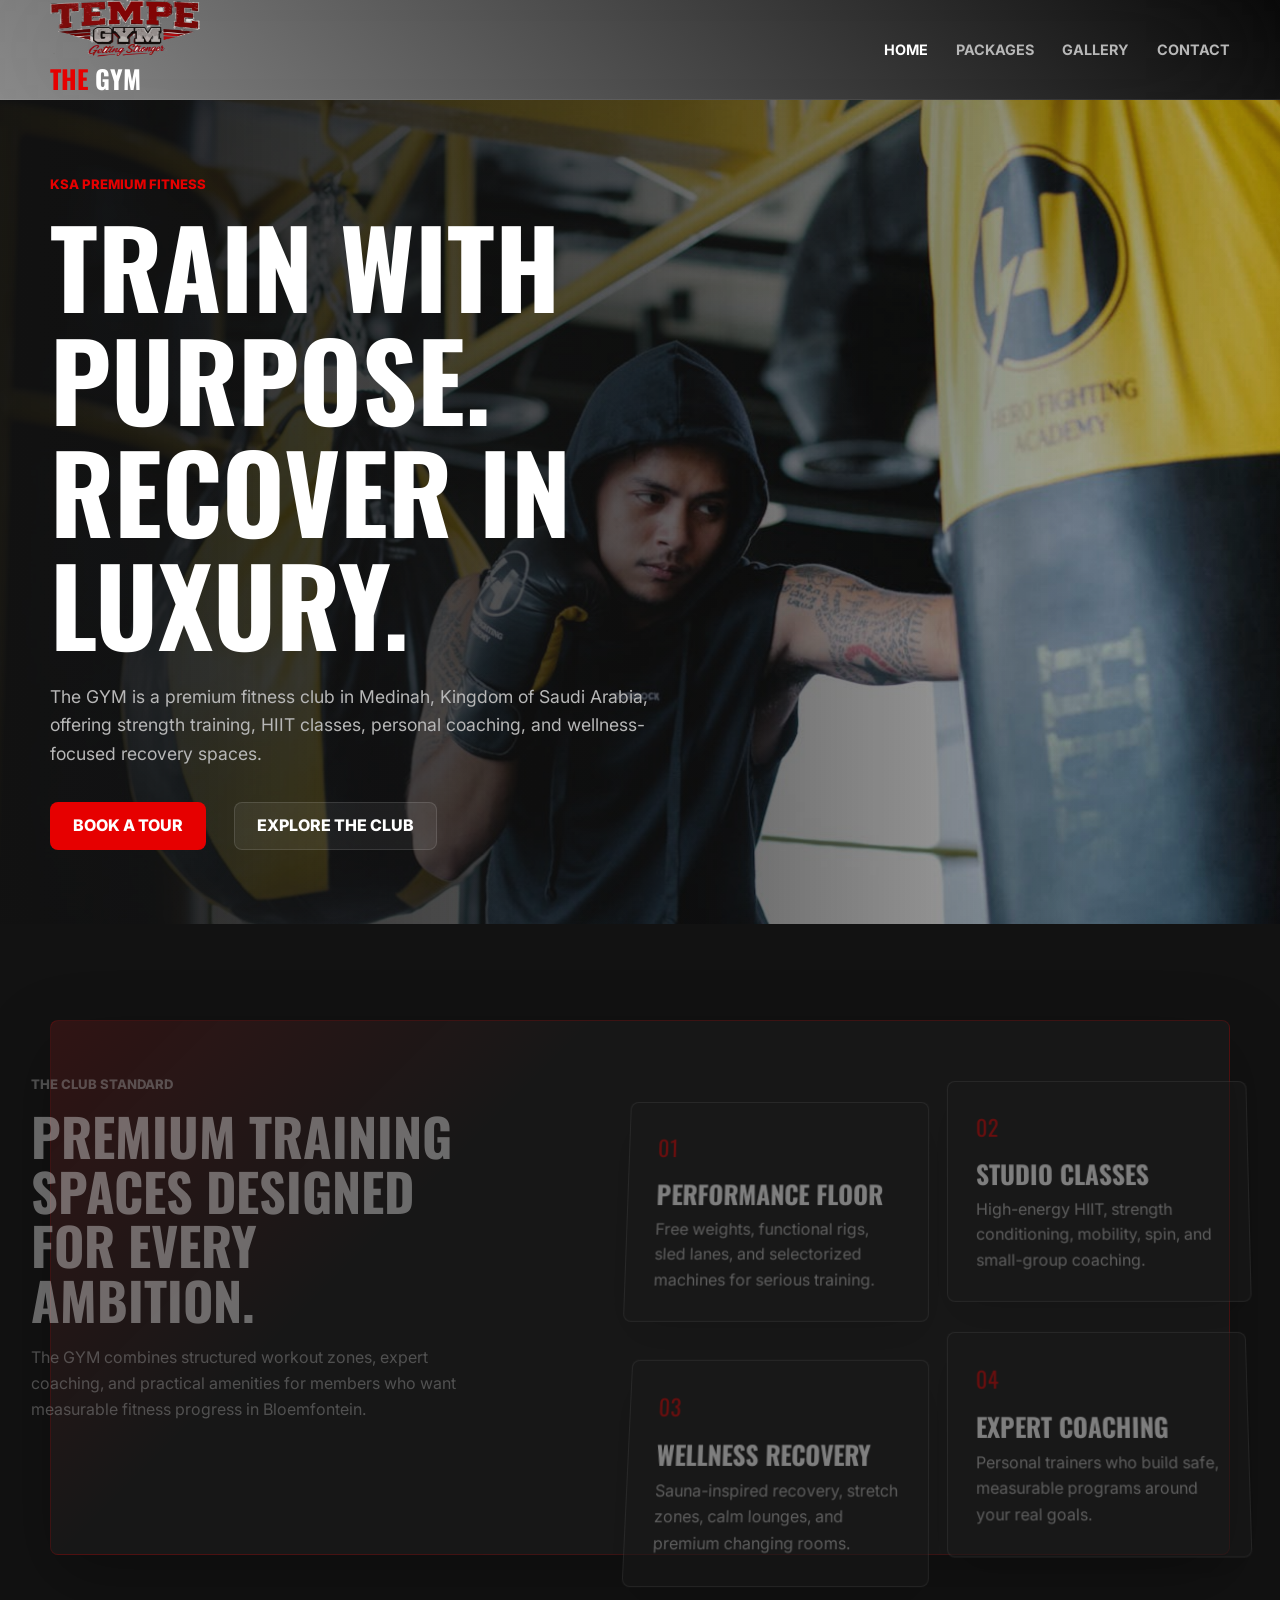
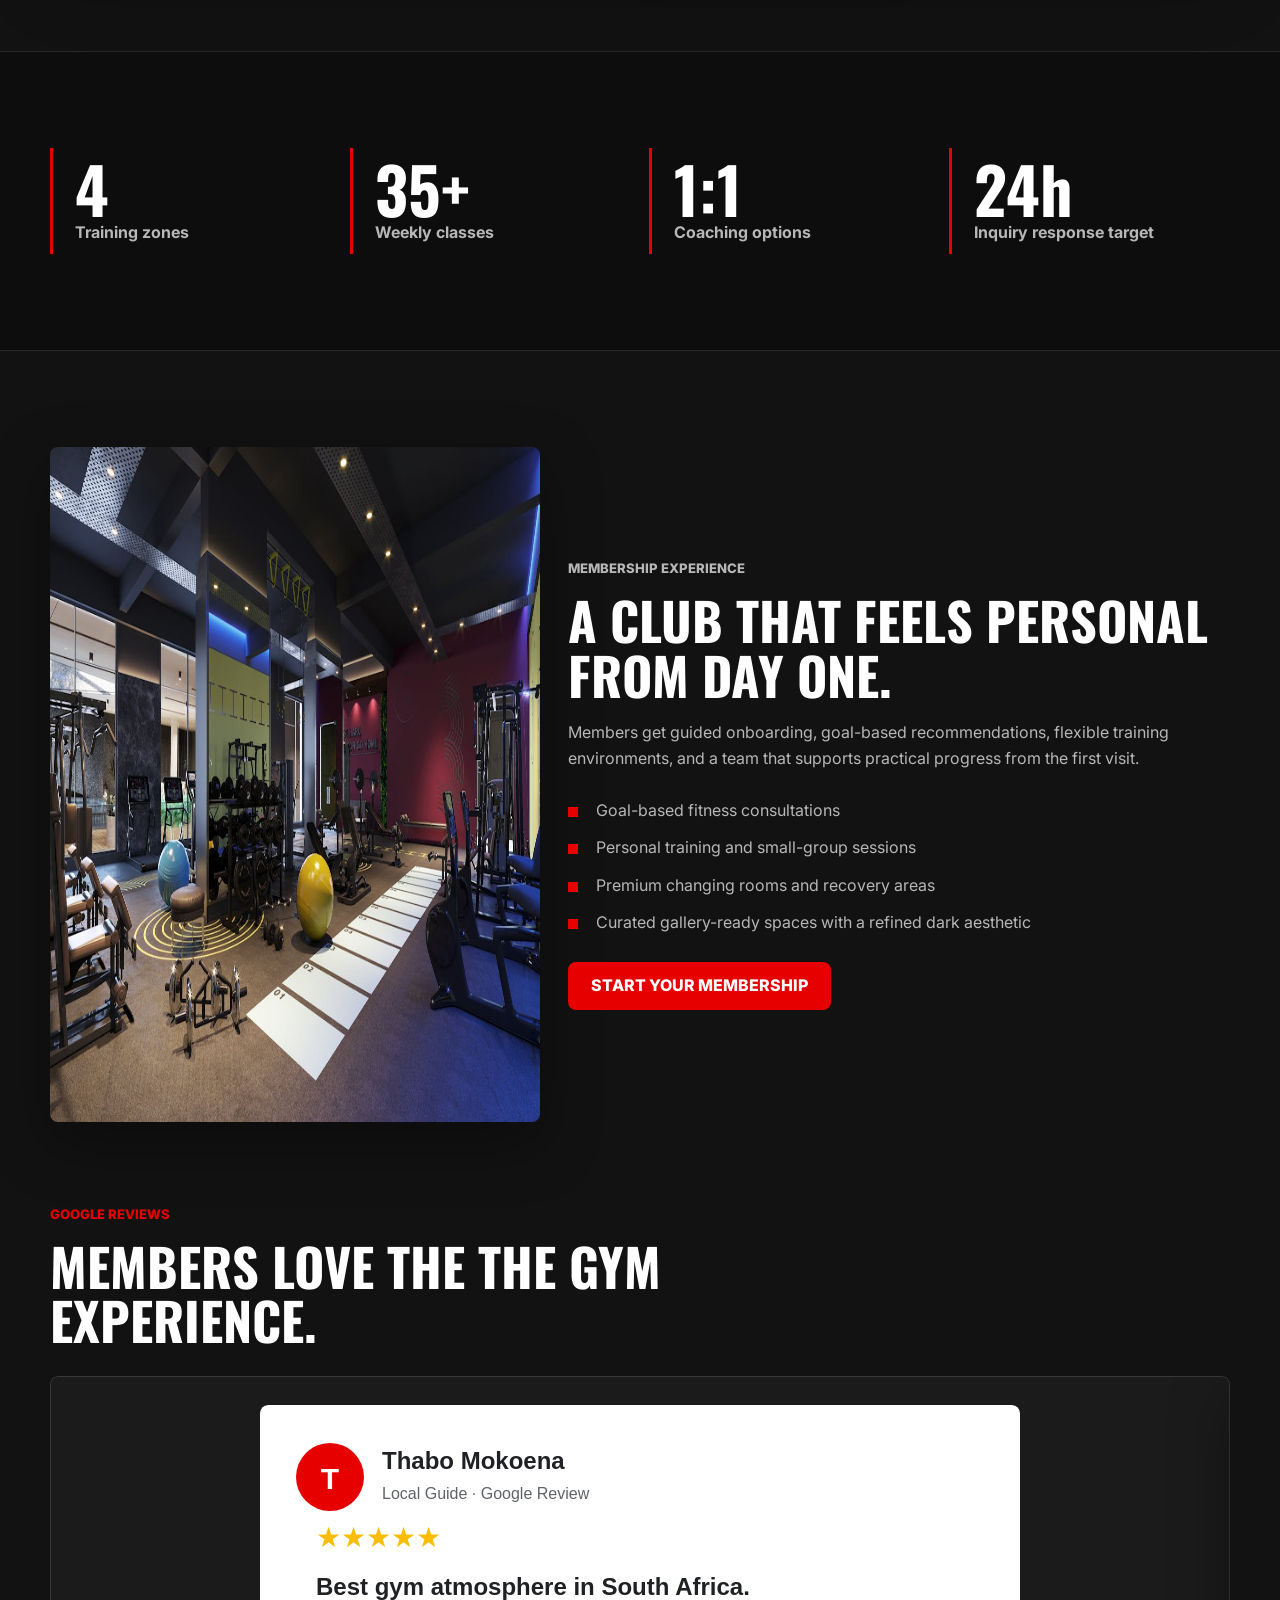
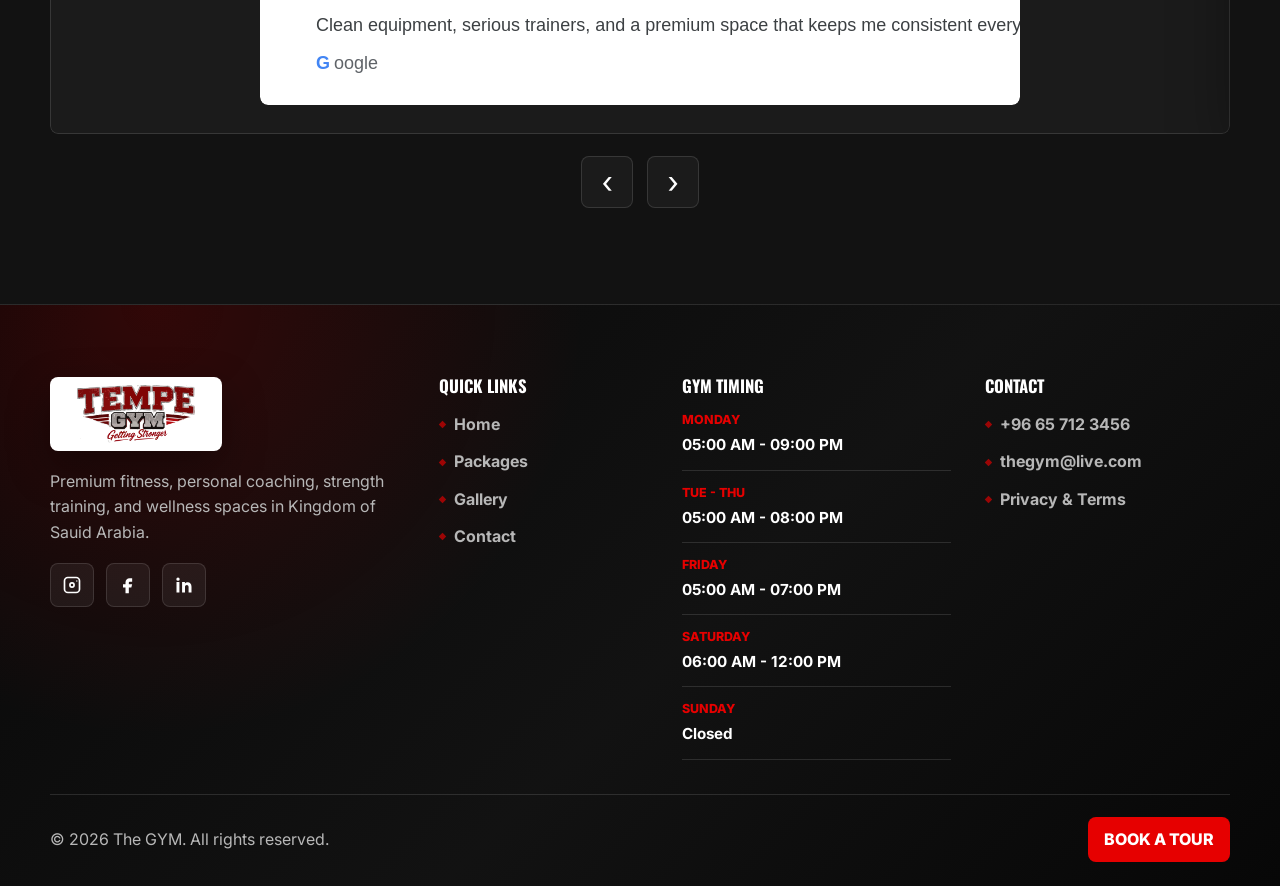
==== commit 2f10d46c: "Update the typo Changes the "Tempo GYM" with "The GYM" and "South Africa" with " Kingdom of Saudi Ar" ====
--- a/index.html
+++ b/index.html
@@ -129,7 +129,7 @@
         <nav class="nav container" aria-label="Primary navigation">
             <a class="nav__brand" href="index.html" aria-label="Tempe GYM home">
                 <span class="logo_img"><img src="assets/img/logo.png" alt="Tempe GYM logo" width="150" height="58"></span>
-                <!-- <span>Tempe</span> GYM -->
+                <span>The</span> GYM
             </a>
             <button class="nav__toggle" type="button" aria-expanded="false" aria-controls="nav-menu">
                 <span></span>
@@ -154,14 +154,14 @@
         </div>
         <div class="hero__overlay"></div>
         <div class="hero__content container reveal">
-            <p class="eyebrow">South Africa Premium Fitness</p>
+            <p class="eyebrow">KSA Premium Fitness</p>
             <h1 class="hero__title">
                 <span class="hero-slider__text is-active">Train with purpose. Recover in luxury.</span>
                 <span class="hero-slider__text">Push harder than yesterday.</span>
                 <span class="hero-slider__text">Your strength starts today.</span>
             </h1>
             <p class="hero__copy">
-                Tempe GYM is a premium fitness club in Bloemfontein, South Africa, offering strength training,
+                The GYM is a premium fitness club in Medinah, Kingdom of Saudi Arabia, offering strength training,
                 HIIT classes, personal coaching, and wellness-focused recovery spaces.
             </p>
             <div class="hero__actions">
@@ -177,7 +177,7 @@
                 <p class="eyebrow">The Club Standard</p>
                 <h2>Premium training spaces designed for every ambition.</h2>
                 <p>
-                    Tempe GYM combines structured workout zones, expert coaching, and practical amenities for members
+                    The GYM combines structured workout zones, expert coaching, and practical amenities for members
                     who want measurable fitness progress in Bloemfontein.
                 </p>
             </div>
@@ -252,7 +252,7 @@
         <div class="container google-reviews reveal" aria-label="Google reviews carousel">
             <div class="google-reviews__intro">
                 <p class="eyebrow">Google Reviews</p>
-                <h2>Members love the Tempe GYM experience.</h2>
+                <h2>Members love the The GYM experience.</h2>
             </div>
             <div class="google-reviews__carousel">
                 <div class="google-reviews__track">
@@ -281,7 +281,7 @@
                 <a class="footer-brand footer-brand--image" href="index.html" aria-label="Tempe GYM home">
                     <img src="assets/img/logo.png" alt="Tempe GYM logo" width="172" height="58" loading="lazy">
                 </a>
-                <p>Premium fitness, personal coaching, strength training, and wellness spaces in South Africa.</p>
+                <p>Premium fitness, personal coaching, strength training, and wellness spaces in Kingdom of Sauid Arabia.</p>
                 <div class="footer-social" aria-label="Social media links">
                     <a href="#" aria-label="Instagram profile">
                         <svg viewBox="0 0 24 24" aria-hidden="true"><path d="M7 2h10a5 5 0 0 1 5 5v10a5 5 0 0 1-5 5H7a5 5 0 0 1-5-5V7a5 5 0 0 1 5-5Zm0 2a3 3 0 0 0-3 3v10a3 3 0 0 0 3 3h10a3 3 0 0 0 3-3V7a3 3 0 0 0-3-3H7Zm5 4.5A3.5 3.5 0 1 1 12 15.5 3.5 3.5 0 0 1 12 8.5Zm0 2A1.5 1.5 0 1 0 12 13.5 1.5 1.5 0 0 0 12 10.5ZM17.8 6.4a.8.8 0 1 1-.8.8.8.8 0 0 1 .8-.8Z"/></svg>
@@ -319,15 +319,15 @@
             <div class="footer-column">
                 <h2>Contact</h2>
                 <ul class="footer-links footer-contact">
-                    <li><a href="tel:+27767483523">+27 76 748 3523</a></li>
-                    <li><a href="mailto:tempegym@live.com">tempegym@live.com</a></li>
+                    <li><a href="tel:+96657123456">+96 65 712 3456</a></li>
+                    <li><a href="mailto:thegym@live.com">thegym@live.com</a></li>
                     <li><a href="legal.html#privacy">Privacy & Terms</a></li>
                 </ul>
             </div>
         </div>
 
         <div class="container footer-bottom">
-            <p>&copy; 2026 Tempe GYM. All rights reserved.</p>
+            <p>&copy; 2026 The GYM. All rights reserved.</p>
             <a href="contact.html">Book a Tour</a>
         </div>
     </footer>
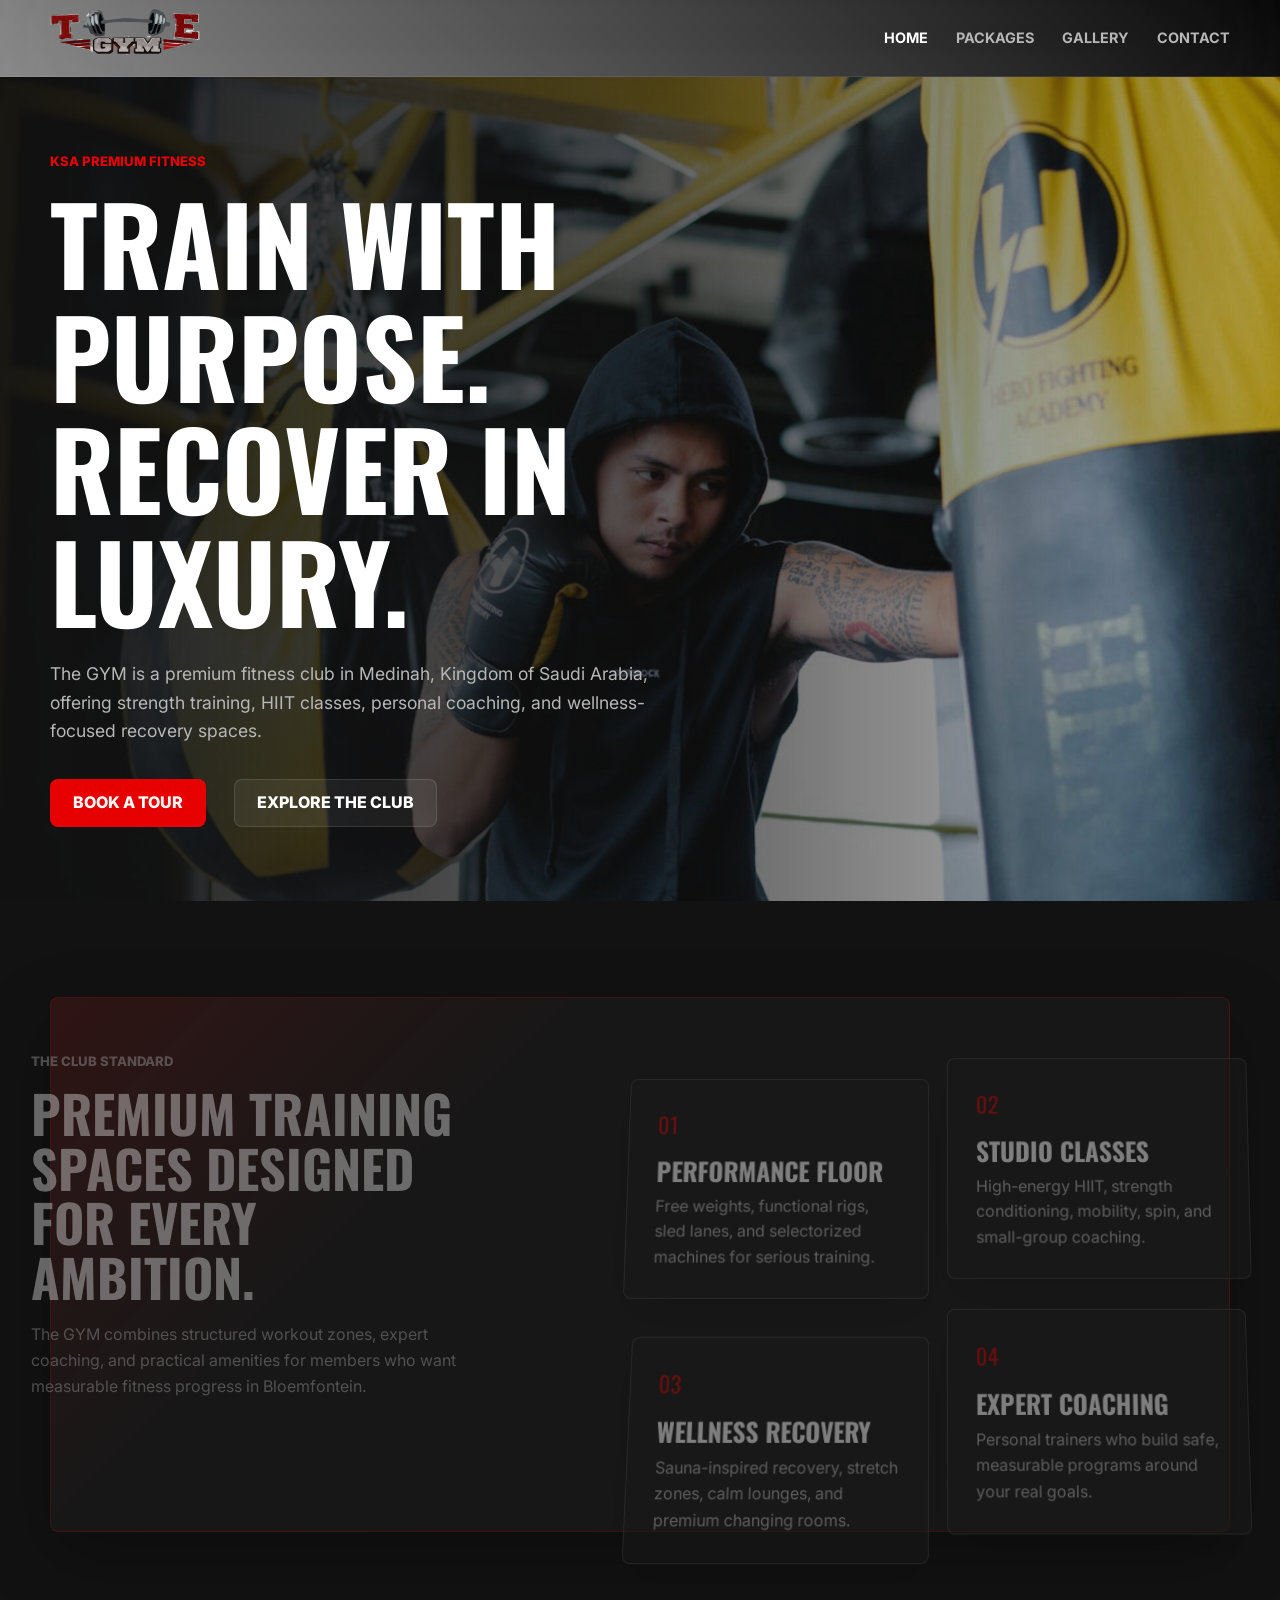
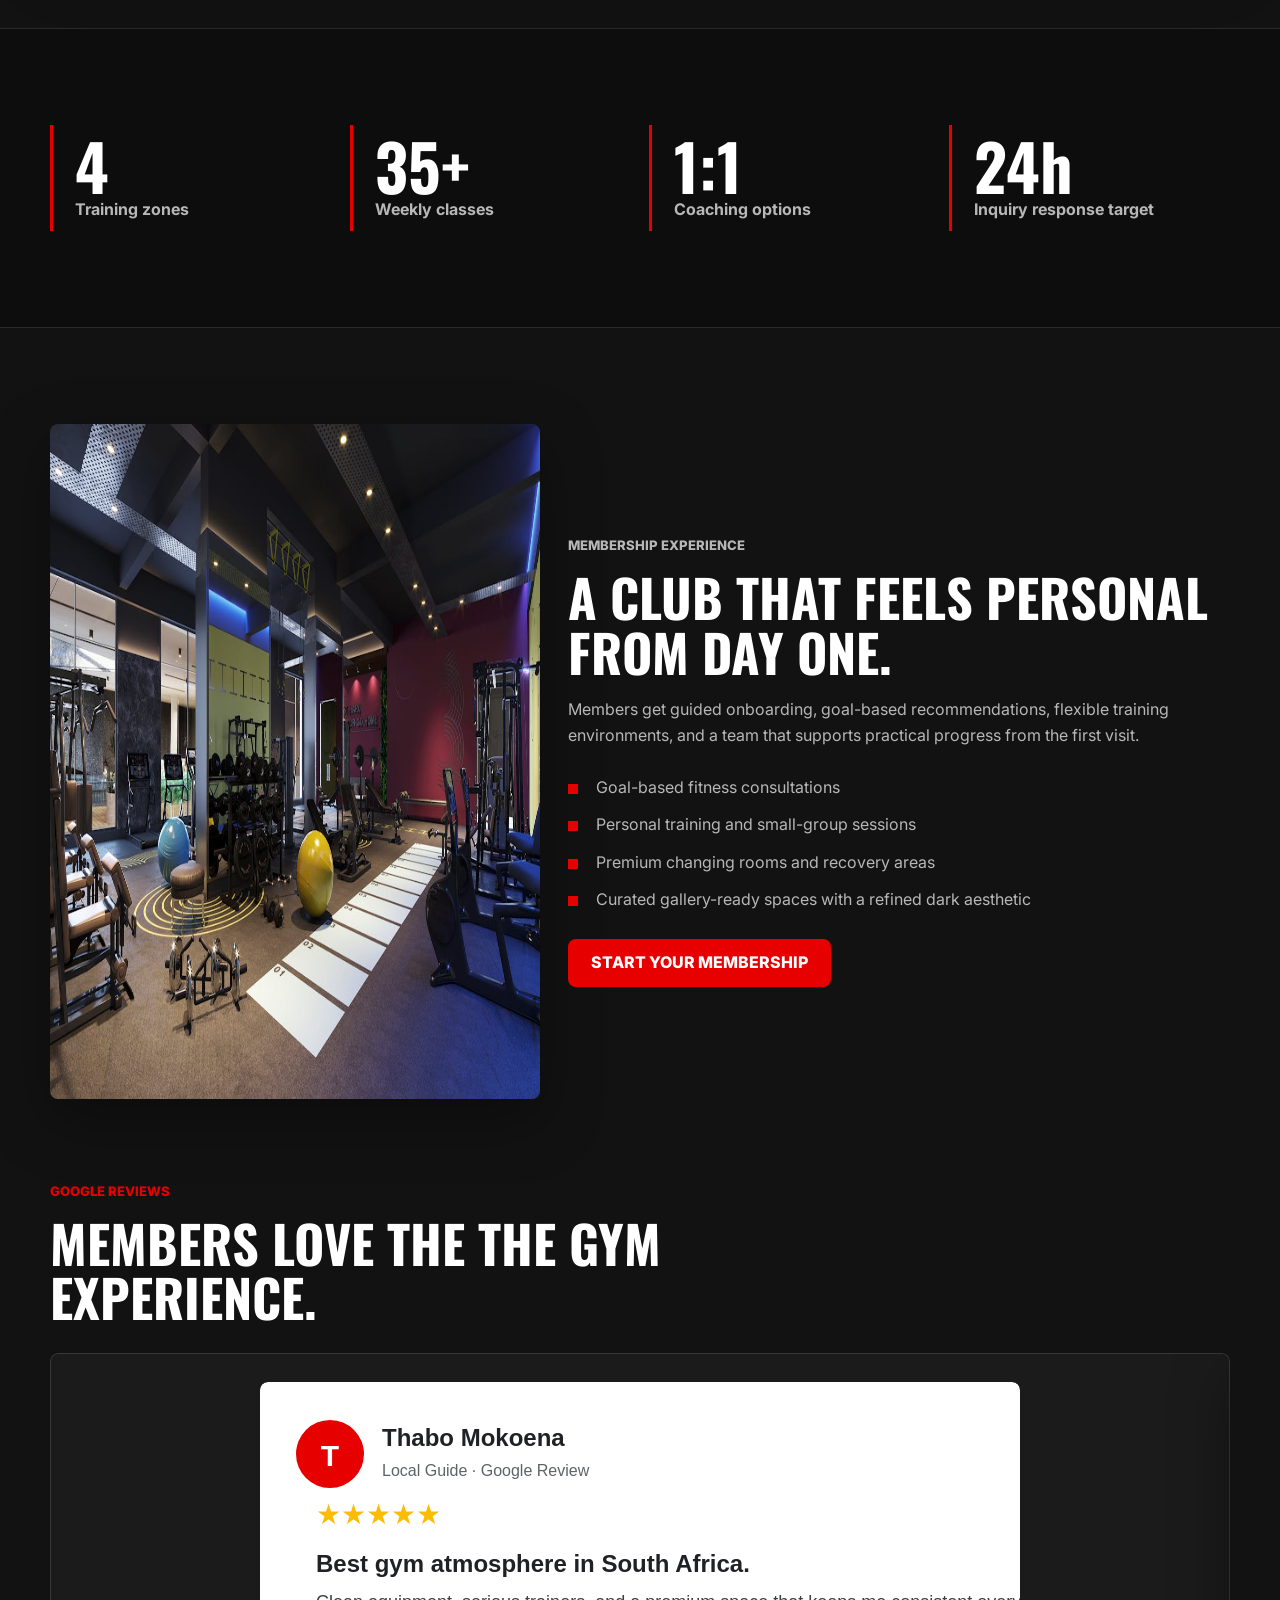
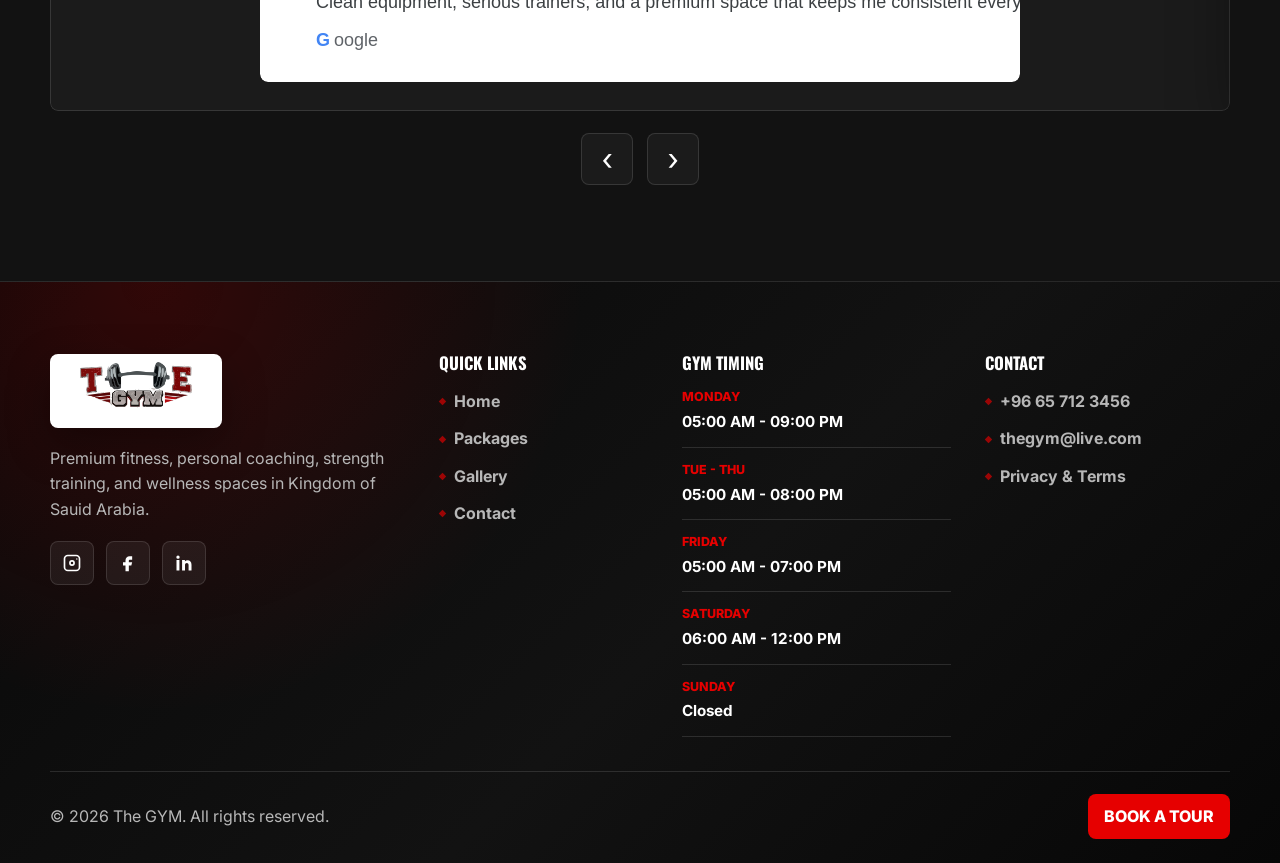
==== commit cffaf208: "Update index.html html commenting the title in the header section." ====
--- a/index.html
+++ b/index.html
@@ -129,7 +129,7 @@
         <nav class="nav container" aria-label="Primary navigation">
             <a class="nav__brand" href="index.html" aria-label="Tempe GYM home">
                 <span class="logo_img"><img src="assets/img/logo.png" alt="Tempe GYM logo" width="150" height="58"></span>
-                <span>The</span> GYM
+                <!--<span>The</span> GYM-->
             </a>
             <button class="nav__toggle" type="button" aria-expanded="false" aria-controls="nav-menu">
                 <span></span>
